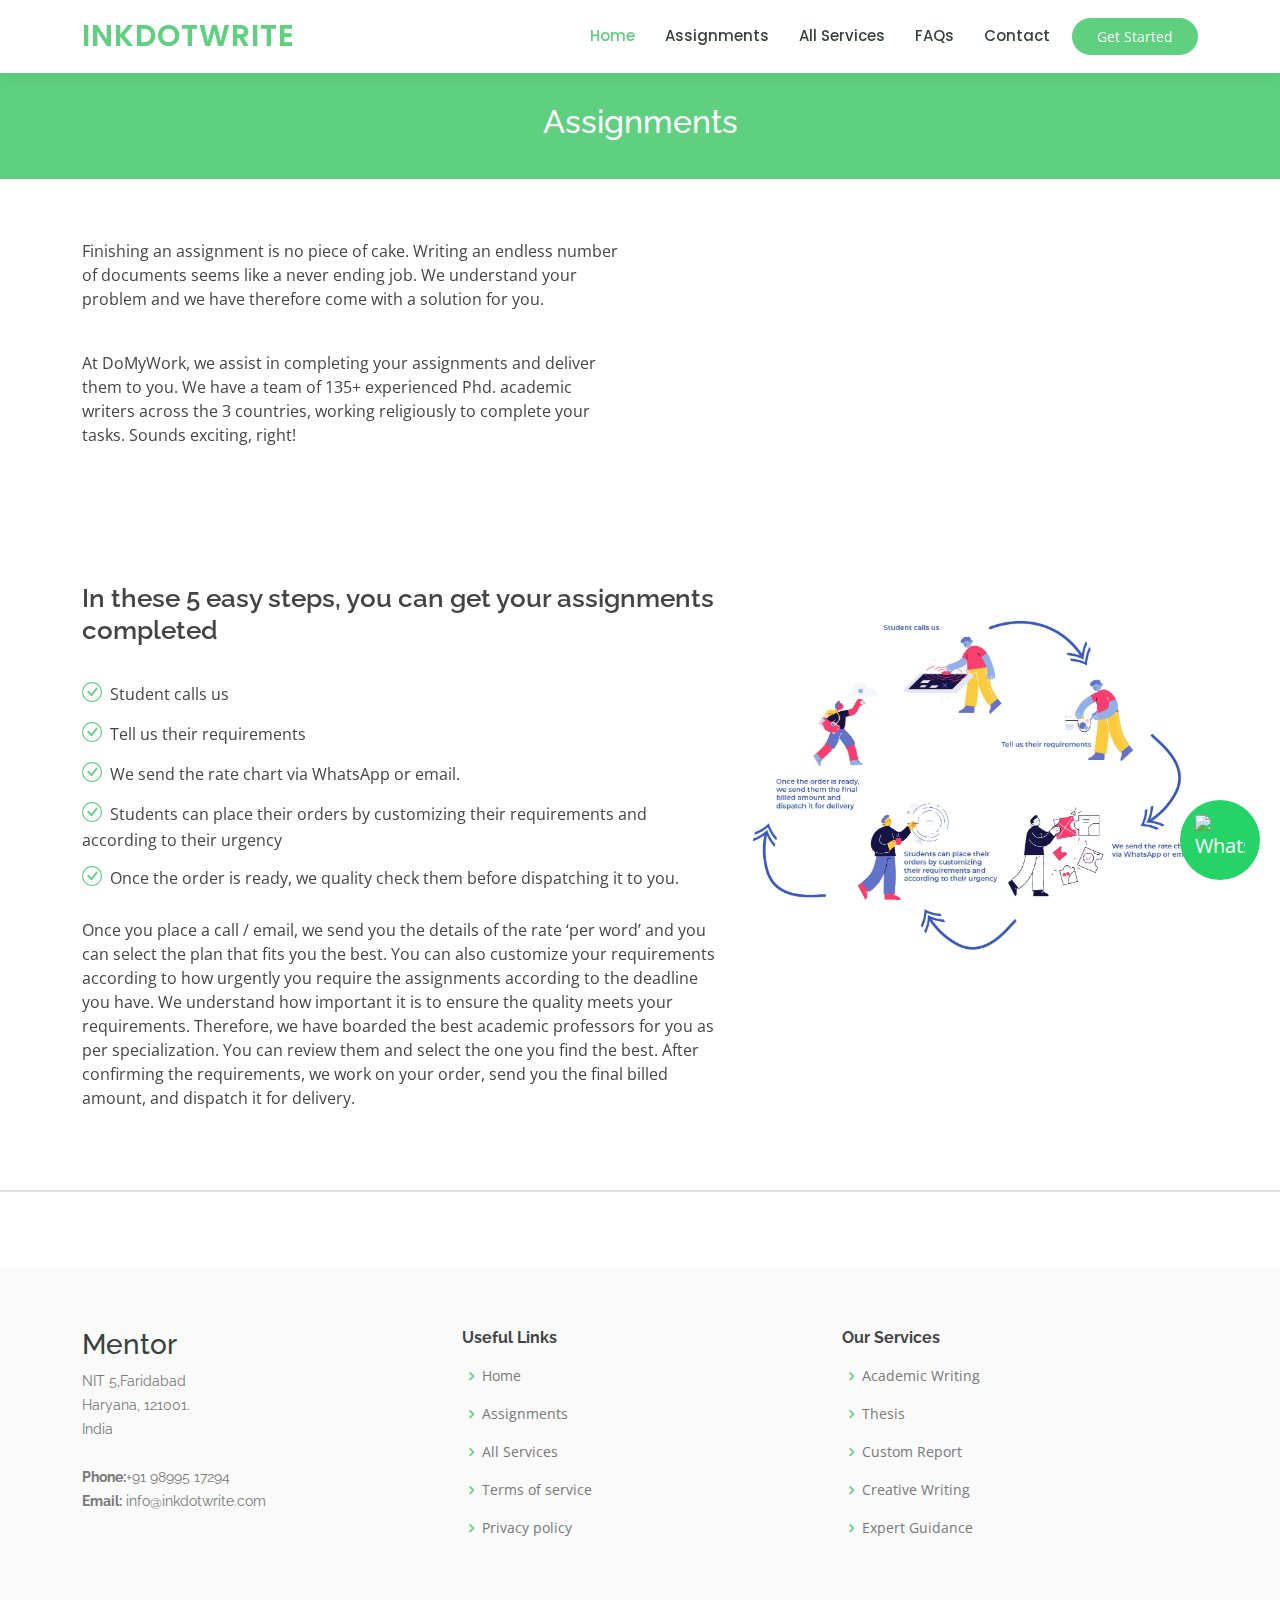
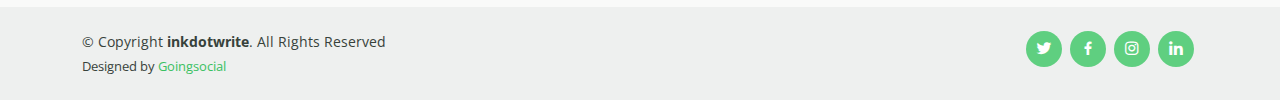
==== assignments.html @ ff5c2ac8 "first commit" ====
<!DOCTYPE html>
<html lang="en">

<head>
  <meta charset="utf-8">
  <meta content="width=device-width, initial-scale=1.0" name="viewport">

  <title>Inkdotwrite - Best Online Assignment Writing Services</title>
  <meta content="" name="description">
  <meta content="" name="keywords">

  <link href="assets/img/favicon.png" rel="icon">
  <link href="assets/img/apple-touch-icon.png" rel="apple-touch-icon">

  <!-- Google Fonts -->
  <link
    href="https://fonts.googleapis.com/css?family=Open+Sans:300,300i,400,400i,600,600i,700,700i|Raleway:300,300i,400,400i,500,500i,600,600i,700,700i|Poppins:300,300i,400,400i,500,500i,600,600i,700,700i"
    rel="stylesheet">
  <link href="assets/vendor/animate.css/animate.min.css" rel="stylesheet">
  <link href="assets/vendor/aos/aos.css" rel="stylesheet">
  <link href="assets/vendor/bootstrap/css/bootstrap.min.css" rel="stylesheet">
  <link href="assets/vendor/bootstrap-icons/bootstrap-icons.css" rel="stylesheet">
  <link href="assets/vendor/boxicons/css/boxicons.min.css" rel="stylesheet">
  <link href="assets/vendor/remixicon/remixicon.css" rel="stylesheet">
  <link href="assets/vendor/swiper/swiper-bundle.min.css" rel="stylesheet">
  <link href="assets/css/style.css" rel="stylesheet">


</head>

<body>

  <!-- ======= Header ======= -->
  <header id="header" class="fixed-top">
    <div class="container d-flex align-items-center">

      <h1 class="logo me-auto"><a href="index.html">InkDotWrite</a></h1>
      <!-- Uncomment below if you prefer to use an image logo -->
      <!-- <a href="index.html" class="logo me-auto"><img src="assets/img/logo.png" alt="" class="img-fluid"></a>-->

      <nav id="navbar" class="navbar order-last order-lg-0">
        <ul>
          <li><a class="active" href="index.html">Home</a></li>
          <li><a href="assignments.html">Assignments</a></li>
          <li><a href="services.html">All Services</a></li>
          <li><a href="faq.html">FAQs</a></li>
          <li><a href="contact.html">Contact</a></li>
        </ul>
        <i class="bi bi-list mobile-nav-toggle"></i>
      </nav><!-- .navbar -->

      <a href="services.html" class="get-started-btn">Get Started</a>

    </div>
  </header><!-- End Header -->

  <main id="main">
    <!-- ======= Breadcrumbs ======= -->
    <div class="breadcrumbs" data-aos="fade-in">
      <div class="container">
        <h2>Assignments</h2>
      </div>
    </div><!-- End Breadcrumbs -->

    <!-- ======= About Section ======= -->
    <section id="about" class="about">


      <div class="container" data-aos="fade-up">

        <div class="row">
          <div class="col-lg-1 order-2 order-lg-2" data-aos="fade-left" data-aos-delay="100">

          </div>
          <div class="col-lg-5 order-1 order-lg-2" data-aos="fade-left" data-aos-delay="100">
            <img
              src="https://images.unsplash.com/photo-1454165804606-c3d57bc86b40?ixlib=rb-4.0.3&ixid=MnwxMjA3fDB8MHxwaG90by1wYWdlfHx8fGVufDB8fHx8&auto=format&fit=crop&w=1170&q=80"
              class="img-fluid" alt="">
          </div>

          <div class="col-lg-6 pt-4 pt-lg-0 order-3 order-lg-1 content">
            <p>
              Finishing an assignment is no piece of cake. Writing an endless number of documents seems like a never
              ending job. We understand your problem and we have therefore come with a solution for you.
            </p>
            <br>
            <p>
              At DoMyWork, we assist in completing your assignments and deliver them to you. We have a team of 135+
              experienced Phd. academic writers across the 3 countries, working religiously to complete your tasks.
              Sounds exciting, right!
            </p>
          </div>
        </div>
      </div>
      <br> <br> <br> <br><br>
      <div class="container" data-aos="fade-up">

        <div class="row">
          <div class="col-lg-5 order-1 order-lg-2" data-aos="fade-left" data-aos-delay="100">
            <img src="./assets/img/writeup-steps.jpg" class="img-fluid" alt="">
          </div>
          <div class="col-lg-7 pt-4 pt-lg-0 order-2 order-lg-1 content">
            <h3>In these 5 easy steps, you can get your assignments completed</h3>
            <br>
            <ul>
              <li><i class="bi bi-check-circle"></i> Student calls us</li>
              <li><i class="bi bi-check-circle"></i> Tell us their requirements</li>
              <li><i class="bi bi-check-circle"></i> We send the rate chart via WhatsApp or email.</li>
              <li><i class="bi bi-check-circle"></i> Students can place their orders by customizing their requirements
                and according to their urgency</li>
              <li><i class="bi bi-check-circle"></i> Once the order is ready, we quality check them before dispatching
                it to you.</li>
            </ul>
            <p>
              Once you place a call / email, we send you the details of the rate ‘per word’ and you can select the plan
              that fits you the best. You can also customize your requirements according to how urgently you require the
              assignments according to the deadline you have. We understand how important it is to ensure the quality
              meets your requirements. Therefore, we have boarded the best academic professors for you as per
              specialization. You can review them and select the one you find the best. After confirming the
              requirements, we work on your order, send you the final billed amount, and dispatch it for delivery.
            </p>

          </div>
        </div>

      </div>
      <br> <br>
      <hr style=" border: 1px solid gray;color: #808080;">

    </section><!-- End About Section -->


  </main><!-- End #main -->

  <!-- ======= Footer ======= -->
  <footer id="footer">
    <div class="footer-top">
      <div class="container">
        <div class="row">
          <div class="col-lg-4 col-md-6 footer-contact">
            <h3>Mentor</h3>
            <p>
              NIT 5,Faridabad<br>
              Haryana, 121001.<br>
              India<br><br>
              <strong>Phone:</strong>+91 98995 17294<br>
              <strong>Email:</strong> info@inkdotwrite.com<br>
            </p>
          </div>

          <div class="col-lg-4 col-md-6 footer-links">
            <h4>Useful Links</h4>
            <ul>
              <li><i class="bx bx-chevron-right"></i> <a href="/">Home</a></li>
              <li><i class="bx bx-chevron-right"></i> <a href="./assignments.html">Assignments</a></li>
              <li><i class="bx bx-chevron-right"></i> <a href="./services.html">All Services</a></li>
              <li><i class="bx bx-chevron-right"></i> <a href="/">Terms of service</a></li>
              <li><i class="bx bx-chevron-right"></i> <a href="/">Privacy policy</a></li>
            </ul>
          </div>

          <div class="col-lg-4 col-md-6 footer-links">
            <h4>Our Services</h4>
            <ul>
              <li><i class="bx bx-chevron-right"></i> <a href="./services.html">Academic Writing</a></li>
              <li><i class="bx bx-chevron-right"></i> <a href="./services.html">Thesis</a></li>
              <li><i class="bx bx-chevron-right"></i> <a href="./services.html">Custom Report</a></li>
              <li><i class="bx bx-chevron-right"></i> <a href="./services.html">Creative Writing</a></li>
              <li><i class="bx bx-chevron-right"></i> <a href="./services.html">Expert Guidance</a></li>
            </ul>
          </div>
        </div>
      </div>
    </div>

    <div class="container d-md-flex py-4">

      <div class="me-md-auto text-center text-md-start">
        <div class="copyright">
          &copy; Copyright <strong><span>inkdotwrite</span></strong>. All Rights Reserved
        </div>
        <div class="credits">
          <!-- All the links in the footer should remain intact. -->
          <!-- You can delete the links only if you purchased the pro version. -->
          <!-- Licensing information: https://bootstrapmade.com/license/ -->
          <!-- Purchase the pro version with working PHP/AJAX contact form: https://bootstrapmade.com/mentor-free-education-bootstrap-theme/ -->
          Designed by <a href="https://goingsocial.info/">Goingsocial</a>
        </div>
      </div>
      <div class="social-links text-center text-md-right pt-3 pt-md-0">
        <a href="#" class="twitter"><i class="bx bxl-twitter"></i></a>
        <a href="#" class="facebook"><i class="bx bxl-facebook"></i></a>
        <a href="#" class="instagram"><i class="bx bxl-instagram"></i></a>
        <a href="#" class="linkedin"><i class="bx bxl-linkedin"></i></a>
      </div>
    </div>
  </footer><!-- End Footer -->

  <div id="preloader"></div>
  <div class="whatsapp">
    <a href="https://api.whatsapp.com/send?phone=9899517294" target="_blank">
      <img src="https://upload.wikimedia.org/wikipedia/commons/thumb/6/6b/WhatsApp.svg/1022px-WhatsApp.svg.png"
        alt="WhatsApp">
    </a>
  </div>


  <!-- Vendor JS Files -->
  <script src="assets/vendor/purecounter/purecounter_vanilla.js"></script>
  <script src="assets/vendor/aos/aos.js"></script>
  <script src="assets/vendor/bootstrap/js/bootstrap.bundle.min.js"></script>
  <script src="assets/vendor/swiper/swiper-bundle.min.js"></script>
  <script src="assets/vendor/php-email-form/validate.js"></script>

  <!-- Template Main JS File -->
  <script src="assets/js/main.js"></script>

</body>

</html>
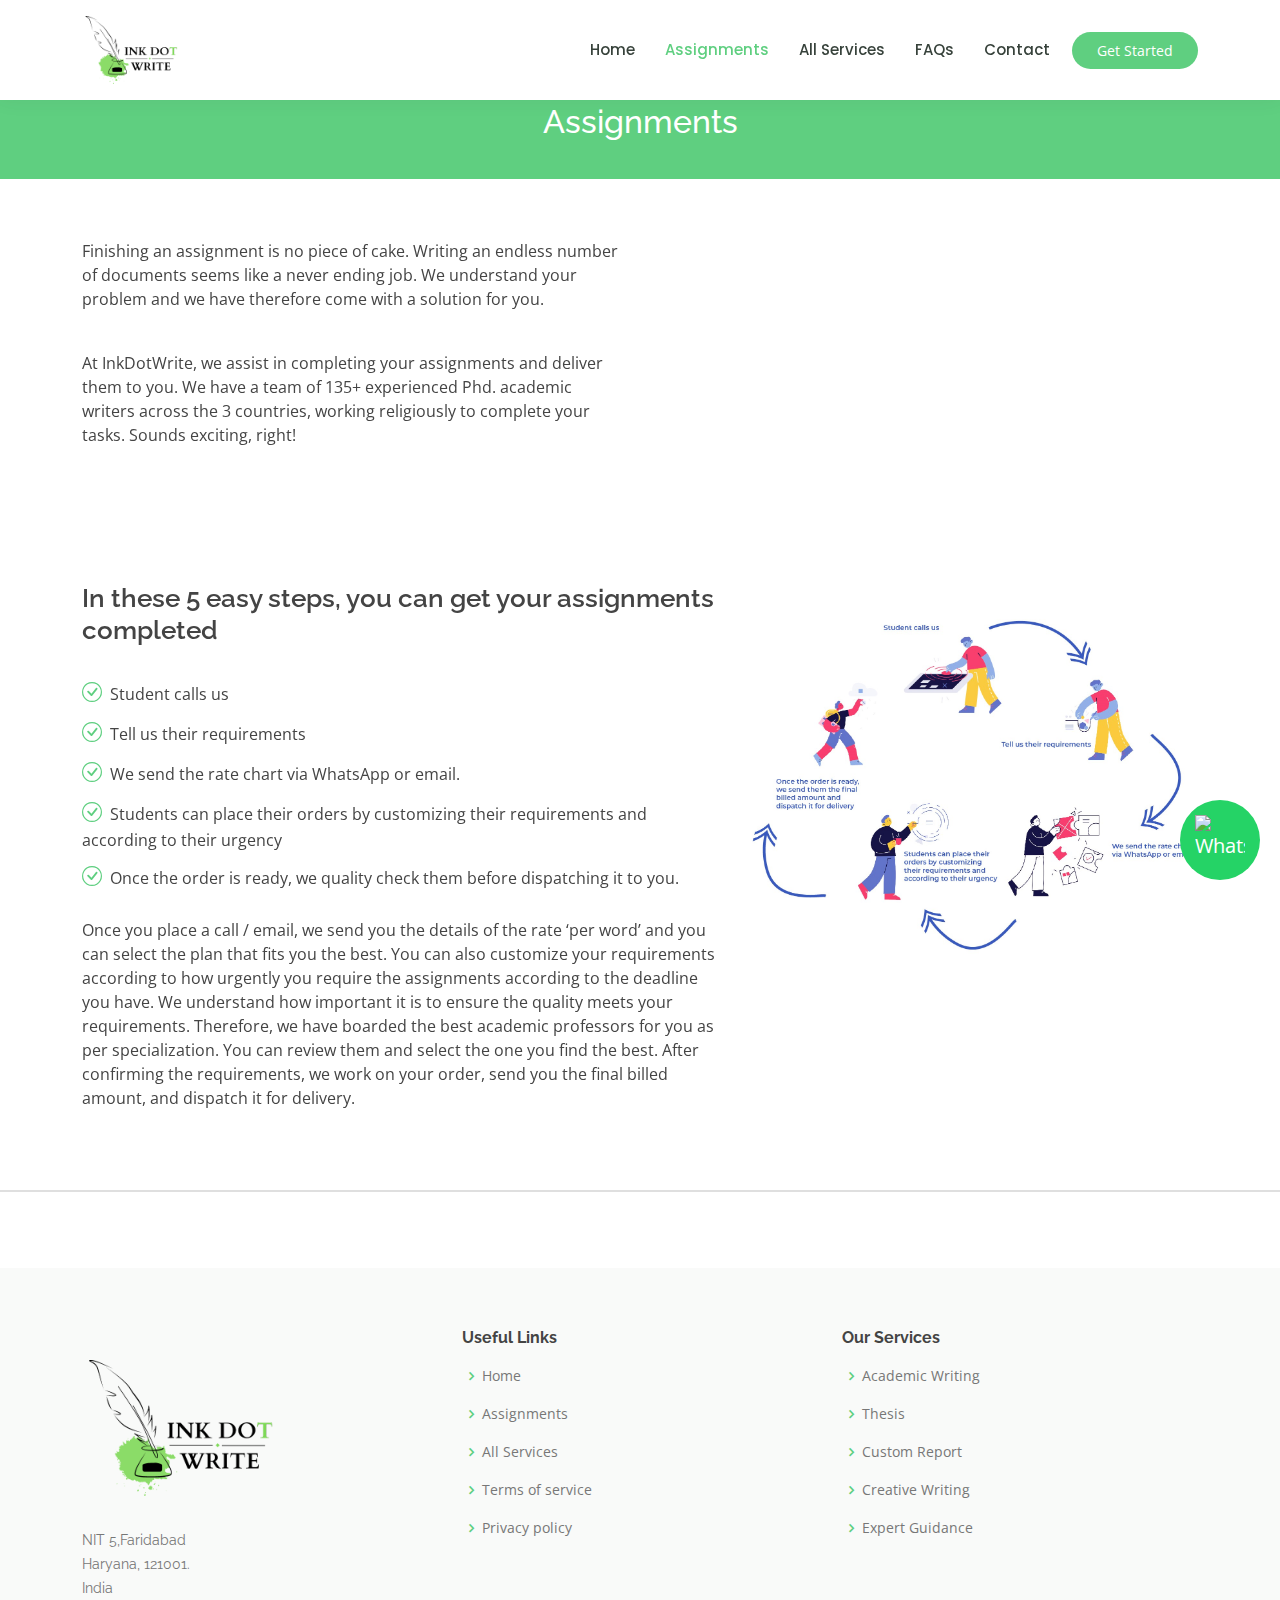
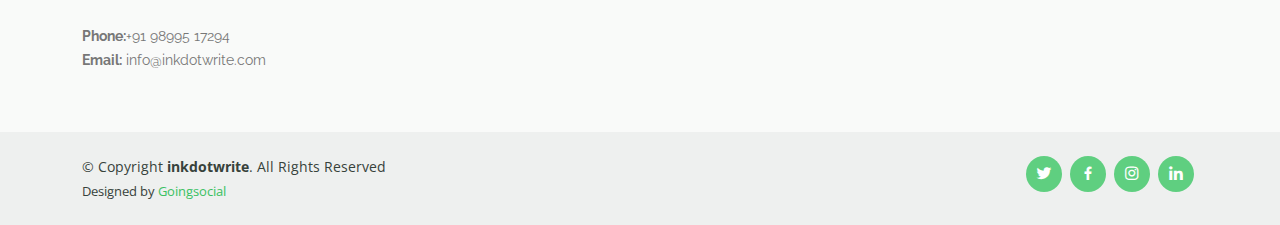
==== commit 191dd54e: "first commit" ====
--- a/assignments.html
+++ b/assignments.html
@@ -34,14 +34,15 @@
   <header id="header" class="fixed-top">
     <div class="container d-flex align-items-center">
 
-      <h1 class="logo me-auto"><a href="index.html">InkDotWrite</a></h1>
-      <!-- Uncomment below if you prefer to use an image logo -->
-      <!-- <a href="index.html" class="logo me-auto"><img src="assets/img/logo.png" alt="" class="img-fluid"></a>-->
-
+      <div class="logo me-auto"><a href="index.html">
+        <img class="img-fluid logo_img" src="./assets/img/logo1.png" alt="">
+       </a>
+     </div>
+    
       <nav id="navbar" class="navbar order-last order-lg-0">
         <ul>
-          <li><a class="active" href="index.html">Home</a></li>
-          <li><a href="assignments.html">Assignments</a></li>
+          <li><a href="index.html">Home</a></li>
+          <li><a class="active" href="assignments.html">Assignments</a></li>
           <li><a href="services.html">All Services</a></li>
           <li><a href="faq.html">FAQs</a></li>
           <li><a href="contact.html">Contact</a></li>
@@ -85,7 +86,7 @@
             </p>
             <br>
             <p>
-              At DoMyWork, we assist in completing your assignments and deliver them to you. We have a team of 135+
+              At InkDotWrite, we assist in completing your assignments and deliver them to you. We have a team of 135+
               experienced Phd. academic writers across the 3 countries, working religiously to complete your tasks.
               Sounds exciting, right!
             </p>
@@ -138,7 +139,7 @@
       <div class="container">
         <div class="row">
           <div class="col-lg-4 col-md-6 footer-contact">
-            <h3>Mentor</h3>
+            <img class="img-fluid logo_img_footer" src="./assets/img/logo1.png" alt="">
             <p>
               NIT 5,Faridabad<br>
               Haryana, 121001.<br>
--- a/assets/css/style.css
+++ b/assets/css/style.css
@@ -120,7 +120,7 @@
   background: #fff;
   transition: all 0.5s;
   z-index: 997;
-  padding: 15px 0;
+  padding: 0px 0;
   box-shadow: 0px 0 18px rgba(55, 66, 59, 0.08);
 }
 
@@ -140,7 +140,7 @@
 }
 
 #header .logo img {
-  max-height: 40px;
+  max-height: 100px;
 }
 
 /**
@@ -1636,11 +1636,58 @@
 }
 
 
-@media only screen and (min-width: 168px) and (max-width: 724px)  {
+@media only screen and (min-width: 168px) and (max-width: 724px) {
   #header .logo a {
     color: #5fcf80;
     font-size: 20px;
   }
 }
 
-
+.faqInputs {
+  border: 1px solid gray;
+  border-radius: 10px;
+  -webkit-border-radius: 10px;
+  -moz-border-radius: 10px;
+  -ms-border-radius: 10px;
+  -o-border-radius: 10px;
+  height: 50px;
+  width: 90%;
+}
+
+.faqInputs2 {
+  border: 1px solid gray;
+  border-radius: 10px;
+  -webkit-border-radius: 10px;
+  -moz-border-radius: 10px;
+  -ms-border-radius: 10px;
+  -o-border-radius: 10px;
+  height: 100px;
+  width: 90%;
+}
+
+
+.faqButton {
+  background-color: #25D366;
+  border-radius: 10px;
+  -webkit-border-radius: 10px;
+  -moz-border-radius: 10px;
+  -ms-border-radius: 10px;
+  -o-border-radius: 10px;
+  color: white;
+  font-size: 20px;
+  font-weight: 400;
+  border: none;
+  height: 60px;
+  width: 200px;
+  /* padding: 10px 20px 10px 20px; */
+}
+
+.faqButton:hover {
+
+  background-color: #18d26e;
+}
+
+.logo_img_footer{
+  width:200px;
+  height:200px;
+}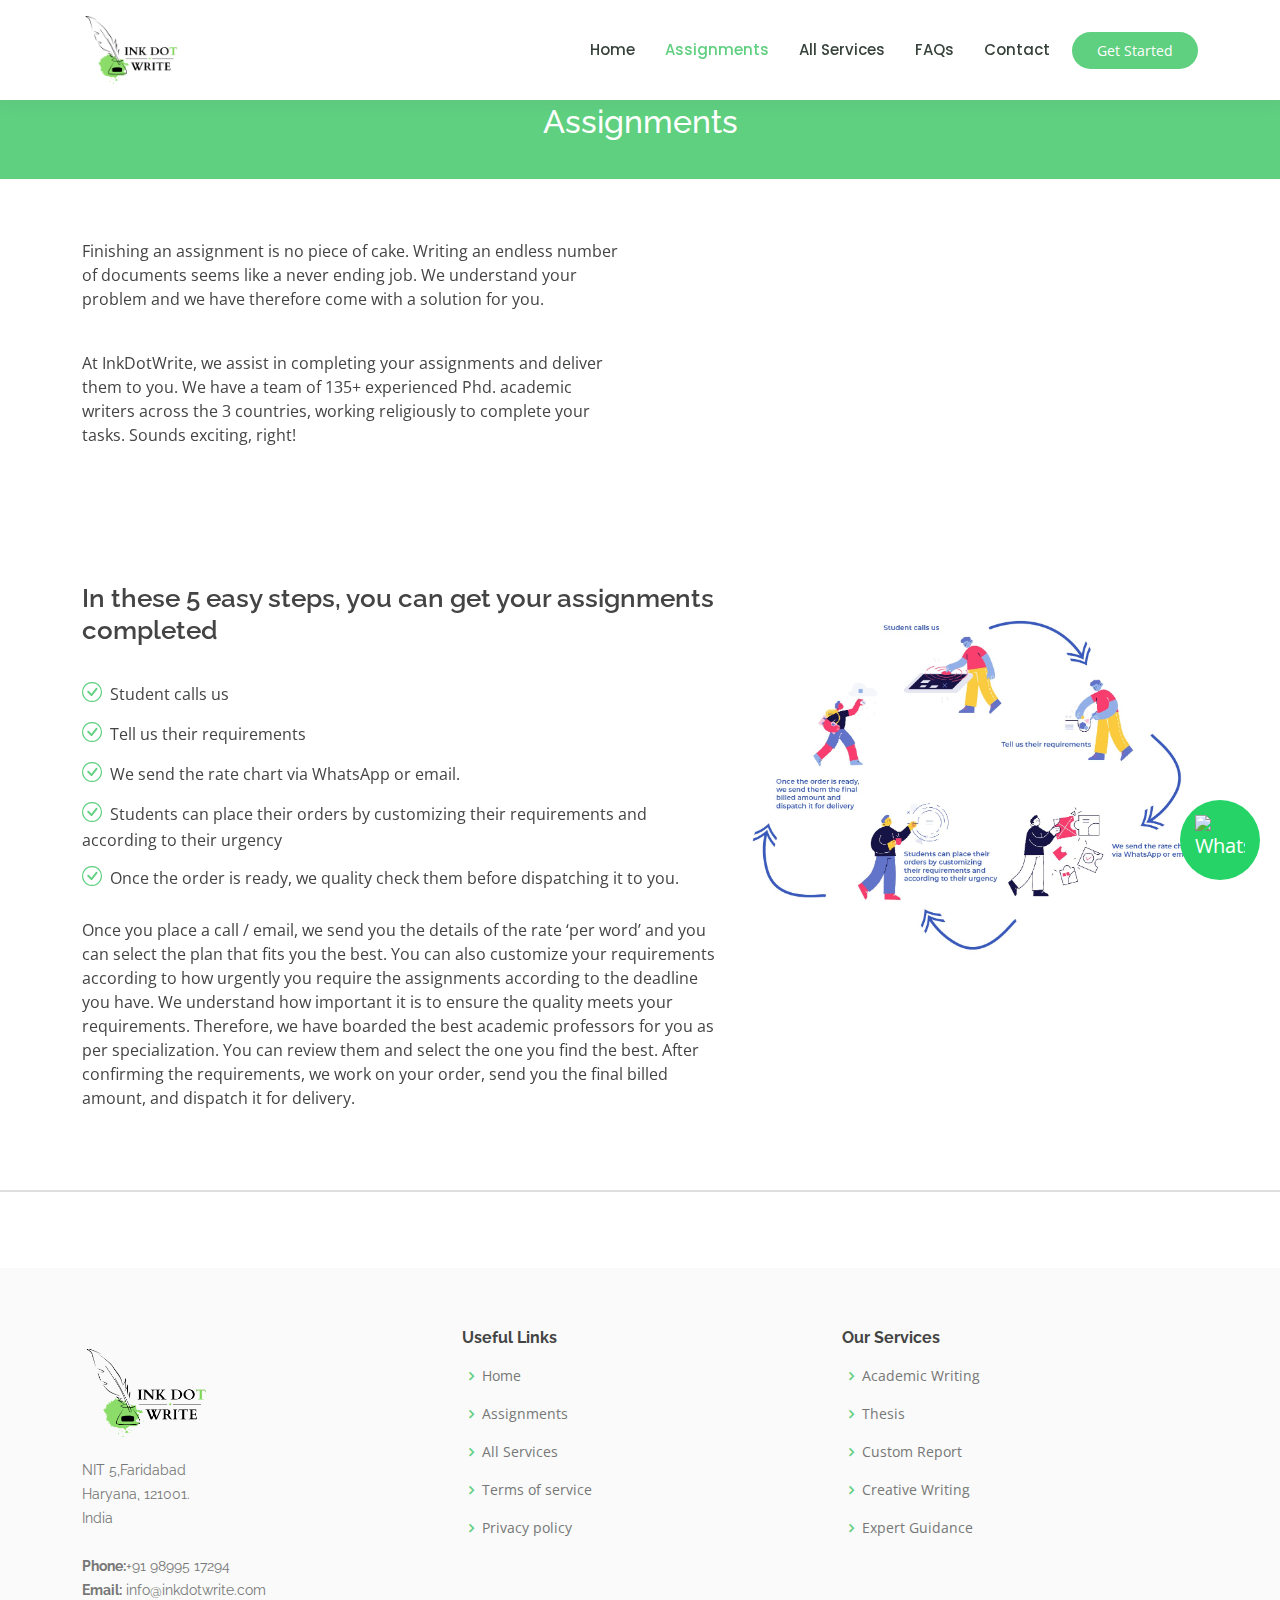
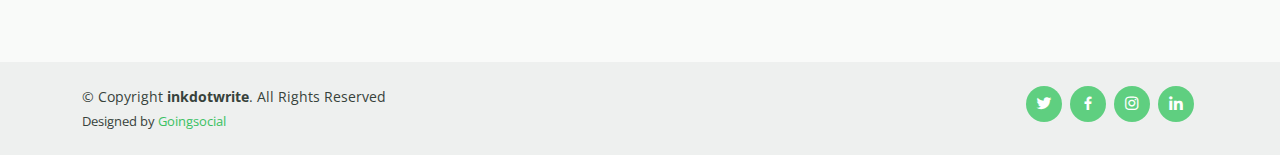
==== commit 11a3bc87: "sf" ====
--- a/assignments.html
+++ b/assignments.html
@@ -34,14 +34,14 @@
   <header id="header" class="fixed-top">
     <div class="container d-flex align-items-center">
 
-      <div class="logo me-auto"><a href="index.html">
+      <div class="logo me-auto"><a href="/">
         <img class="img-fluid logo_img" src="./assets/img/logo1.png" alt="">
        </a>
      </div>
     
       <nav id="navbar" class="navbar order-last order-lg-0">
         <ul>
-          <li><a href="index.html">Home</a></li>
+          <li><a href="/">Home</a></li>
           <li><a class="active" href="assignments.html">Assignments</a></li>
           <li><a href="services.html">All Services</a></li>
           <li><a href="faq.html">FAQs</a></li>
--- a/assets/css/style.css
+++ b/assets/css/style.css
@@ -1688,6 +1688,6 @@
 }
 
 .logo_img_footer{
-  width:200px;
-  height:200px;
+  width:130px;
+  height:130px;
 }